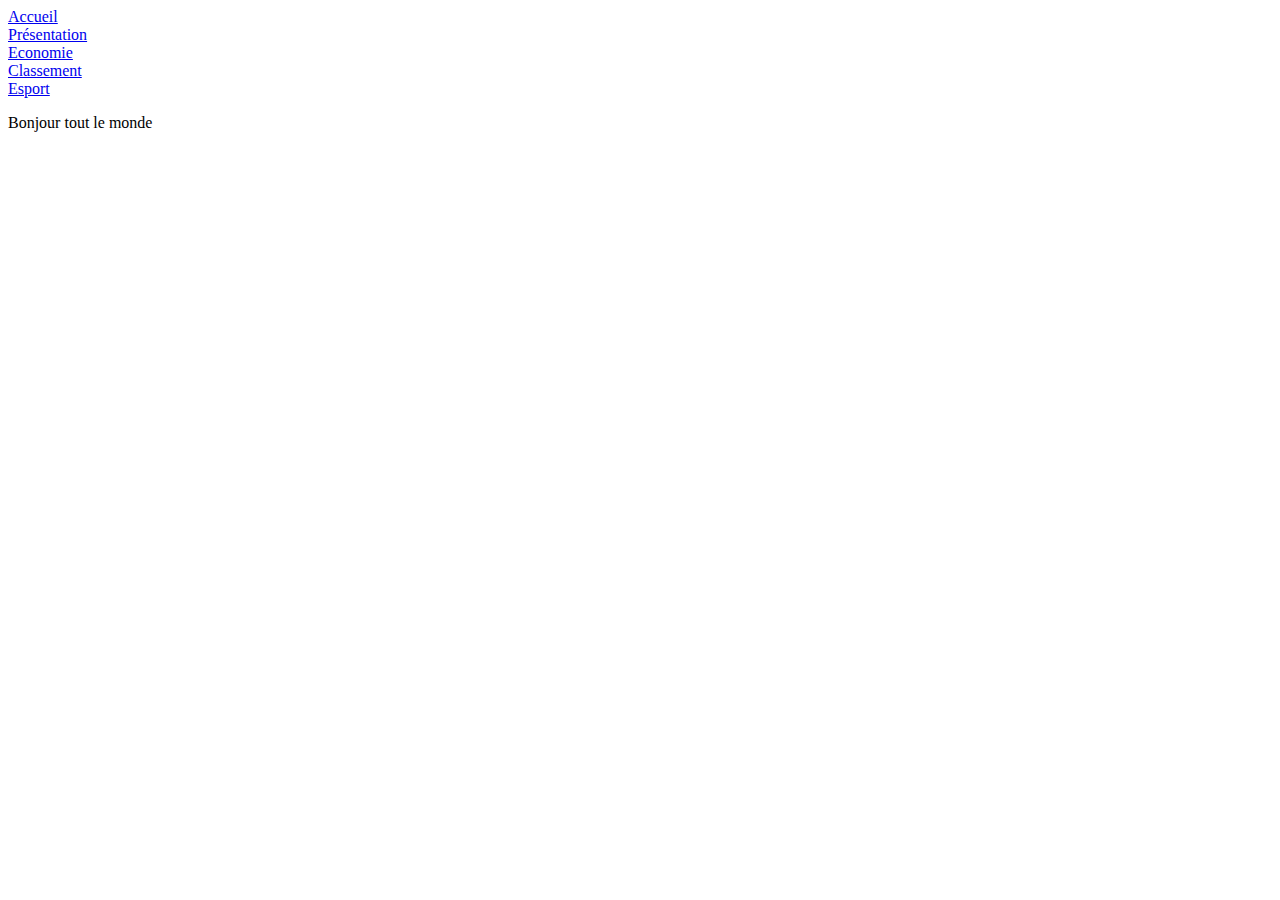
==== index.html @ ee37411b "Add files via upload" ====
<html lang="fr">
    <header>
        <title>Rocket League</title>
	    <meta charset="utf-8">
	    <link rel="stylesheet" href ="style.css">
    </header>

    <body>
        <div class="topnav">
            <div class="navbutton"><a class="active" href="index.html">Accueil</a></div>
            <div class="navbutton"><a href="#presentation.html">Présentation</a></div>
			<div class="navbutton"><a href="economie.html">Economie</a></div>
			<div class="navbutton"><a href="rank.html">Classement</a></div>
			<div class="navbutton"><a href="esport.html">Esport</a></div>
        </div>
        <main>
            <p>
                Bonjour tout le monde
            </p>
        </main>
    </body>
</html>
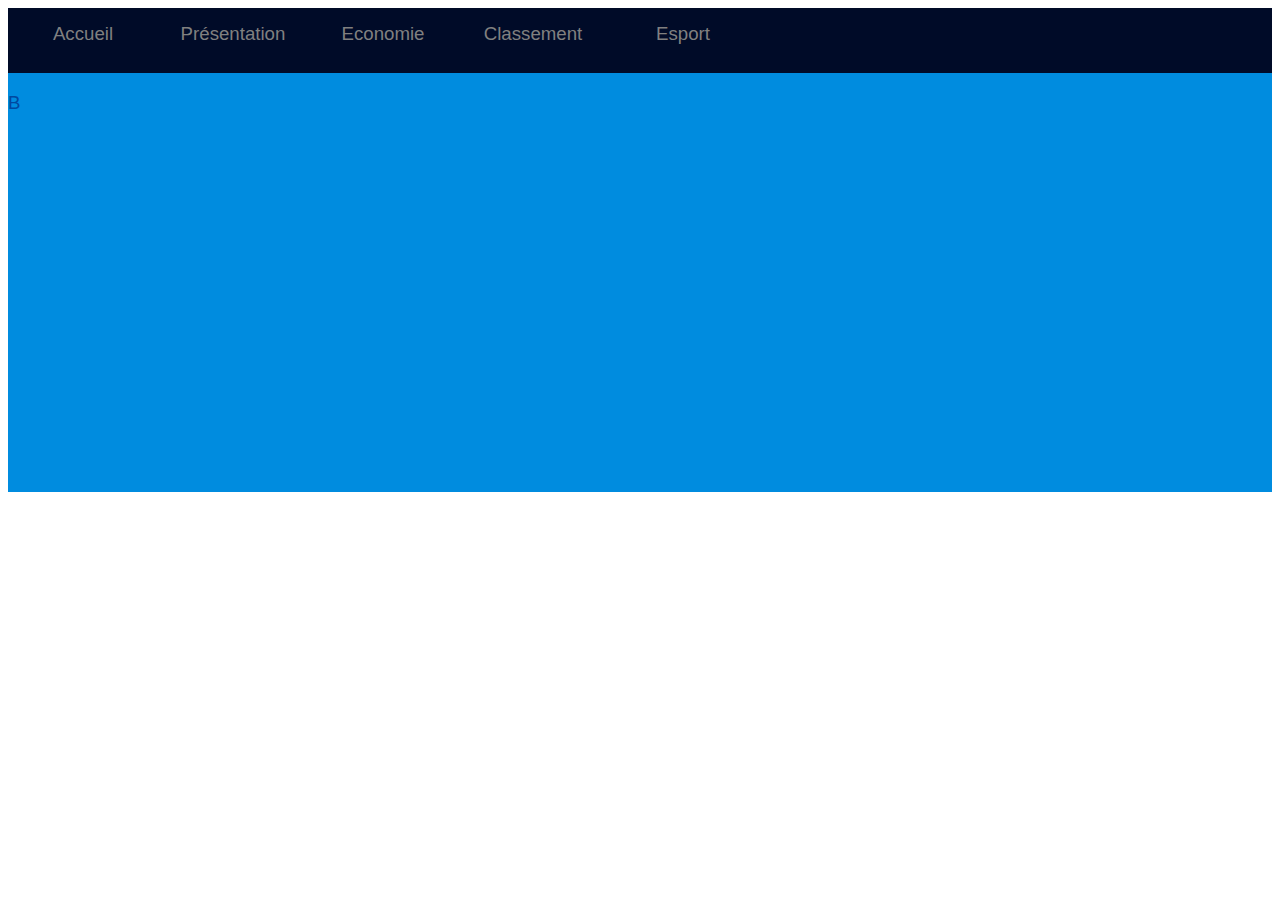
==== commit dad5f16c: "Add files via upload" ====
--- a/index.html
+++ b/index.html
@@ -6,16 +6,16 @@
     </header>
 
     <body>
-        <div class="topnav">
-            <div class="navbutton"><a class="active" href="index.html">Accueil</a></div>
-            <div class="navbutton"><a href="#presentation.html">Présentation</a></div>
-			<div class="navbutton"><a href="economie.html">Economie</a></div>
-			<div class="navbutton"><a href="rank.html">Classement</a></div>
-			<div class="navbutton"><a href="esport.html">Esport</a></div>
-        </div>
         <main>
+            <div class="topnav">
+                <a class="active" href="index.html">Accueil</a>
+                <a href="#presentation.html">Présentation</a>
+                <a href="economie.html">Economie</a>
+                <a href="rank.html">Classement</a>
+                <a href="esport.html">Esport</a>
+            </div>
             <p>
-                Bonjour tout le monde
+                B
             </p>
         </main>
     </body>
--- a/style.css
+++ b/style.css
@@ -0,0 +1,44 @@
+:root {
+	--bleu-RL:#00489F;
+	--bleu-clair:#008CDF;
+	--bleu-fonce:#000B28;
+}
+
+* {
+	font-family : "Arial" ;
+	font-size : 14pt ;
+}
+
+main {
+    color : var(--bleu-RL);
+    background-color: var(--bleu-clair);
+}
+
+.topnav {
+	background-color:var(--bleu-fonce);
+	position:sticky;
+	top:0px;
+	height:65px;
+}
+
+.topnav a:visited,a:link {
+	color:gray;
+	text-decoration:none;
+}
+
+.topnav a:hover {
+	color:white;
+	background-color:var(--bleu-RL)
+}
+
+.topnav a {
+	float: left;
+	height:50px;
+	width:150px;
+	text-align:center;
+	padding-top : 15px;
+}
+
+p {
+	height:400px;
+}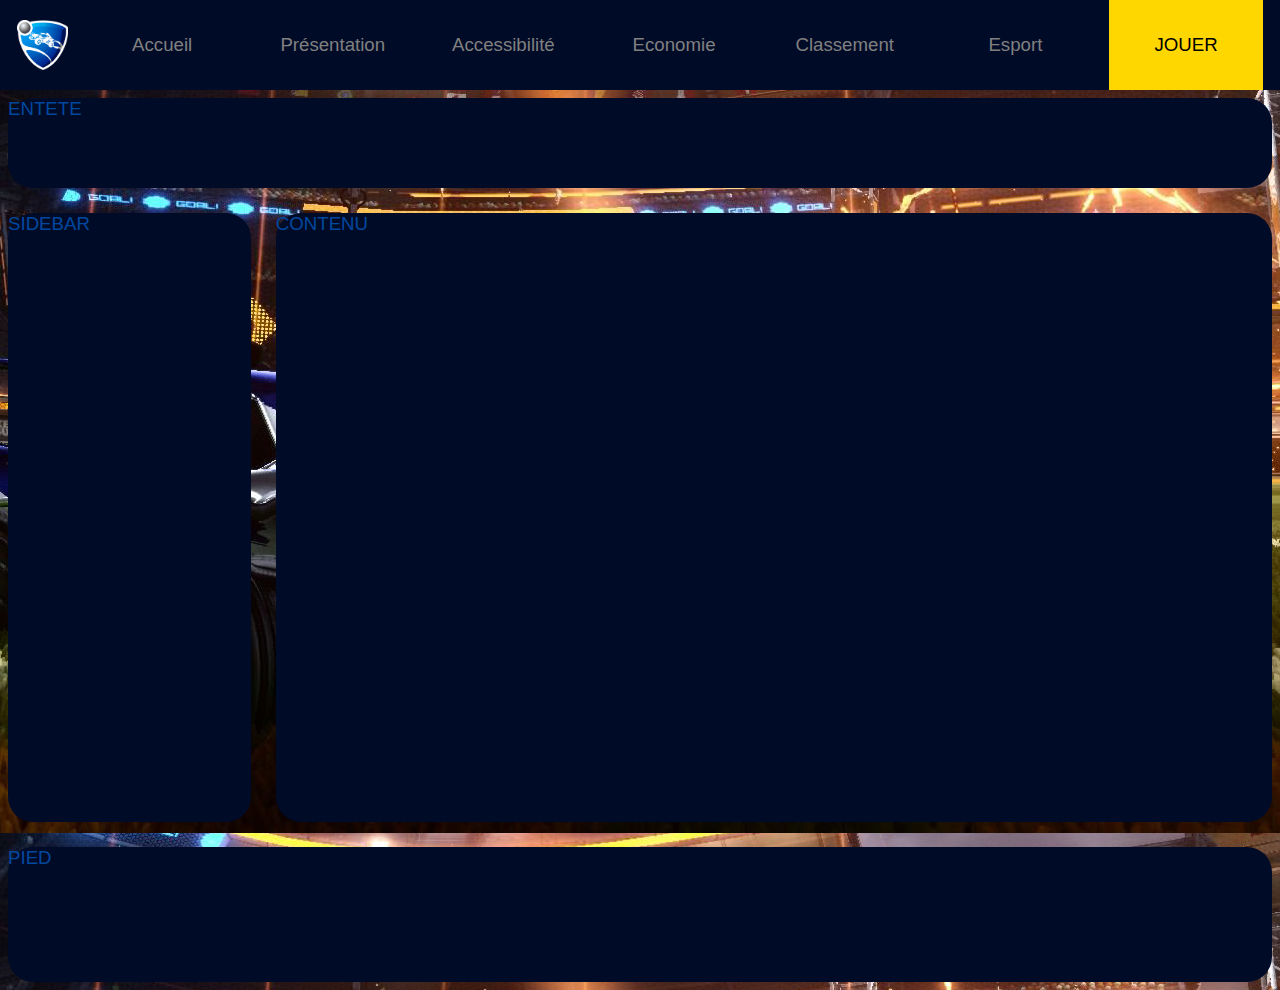
==== commit 63b698fe: "Mise à jour du index.html" ====
--- a/index.html
+++ b/index.html
@@ -6,17 +6,37 @@
     </header>
 
     <body>
+        <div class="topnav">
+            <img src="images/logo.png" alt="ERREUR">
+            <a class="active" href="index.html">Accueil</a>
+            <a href="#presentation.html">Présentation</a>
+            <a href="accessibilite.html">Accessibilité</a>
+            <a href="economie.html">Economie</a>
+            <a href="rank.html">Classement</a>
+            <a href="esport.html">Esport</a>
+            <a href="https://store.epicgames.com/fr/p/rocket-league" id="pageepic">JOUER</a>
+        </div>
         <main>
-            <div class="topnav">
-                <a class="active" href="index.html">Accueil</a>
-                <a href="#presentation.html">Présentation</a>
-                <a href="economie.html">Economie</a>
-                <a href="rank.html">Classement</a>
-                <a href="esport.html">Esport</a>
+            <div class="grid">
+                <div class="entete">
+                    ENTETE
+                </div>
+
+
+                <div class="contenu">
+                    CONTENU
+                </div>
+
+
+                <div class="sidebar">
+                    SIDEBAR
+                </div>
+
+
+                <div class="pied">
+                    PIED
+                </div>
             </div>
-            <p>
-                B
-            </p>
         </main>
     </body>
 </html>--- a/style.css
+++ b/style.css
@@ -9,16 +9,22 @@
 	font-size : 14pt ;
 }
 
-main {
+body {
     color : var(--bleu-RL);
-    background-color: var(--bleu-clair);
+	background-image:url("images/background.png");
 }
 
 .topnav {
 	background-color:var(--bleu-fonce);
-	position:sticky;
+	position:fixed;
+	margin:0%;
+	padding:0%;
+	display:flex;
+	justify-content: space-evenly;
 	top:0px;
-	height:65px;
+	left:0px;
+	height:10vh;
+	width:100%;
 }
 
 .topnav a:visited,a:link {
@@ -28,17 +34,80 @@
 
 .topnav a:hover {
 	color:white;
-	background-color:var(--bleu-RL)
+	background-color:var(--bleu-RL);
 }
 
 .topnav a {
 	float: left;
-	height:50px;
-	width:150px;
-	text-align:center;
-	padding-top : 15px;
+	height:10vh;
+	width:12%;
+	display:flex;
+	justify-content: center;
+	align-items: center;
 }
 
-p {
-	height:400px;
-}+.topnav #pageepic {
+	background-color: gold;
+	color:black;
+}
+
+.topnav #pageepic:hover {
+	color:white;
+	background-color:yellow;
+	height:10vh;
+}
+
+.topnav img {
+	float: left;
+	max-width:4%;
+	max-height:8vh;
+	width:auto;
+	height:auto;
+	margin-top:auto;
+	margin-bottom:auto;
+}
+
+main {
+	padding-top:10vh;
+	width:100%;
+}
+
+.grid {
+	height:100%;
+	width:100%;
+	display:grid;
+	grid-gap:25px;
+	grid-template-columns:1fr 3fr 1fr;
+	grid-template-rows: 10vh auto auto auto 15vh;
+	grid-template-areas:
+	"entete entete entete"
+	"sidebar contenu contenu"
+	"sidebar contenu contenu"
+	"sidebar contenu contenu"
+	"pied pied pied";
+}
+
+.grid div {
+	border-radius:25px;
+}
+
+.entete {
+	grid-area: entete;
+	background-color:var(--bleu-fonce);
+}
+
+.contenu {
+	grid-area: contenu;
+	background-color:var(--bleu-fonce);
+}
+
+.sidebar {
+	grid-area: sidebar;
+	background-color:var(--bleu-fonce);
+}
+
+.pied {
+	grid-area: pied;
+	background-color:var(--bleu-fonce);
+}
+
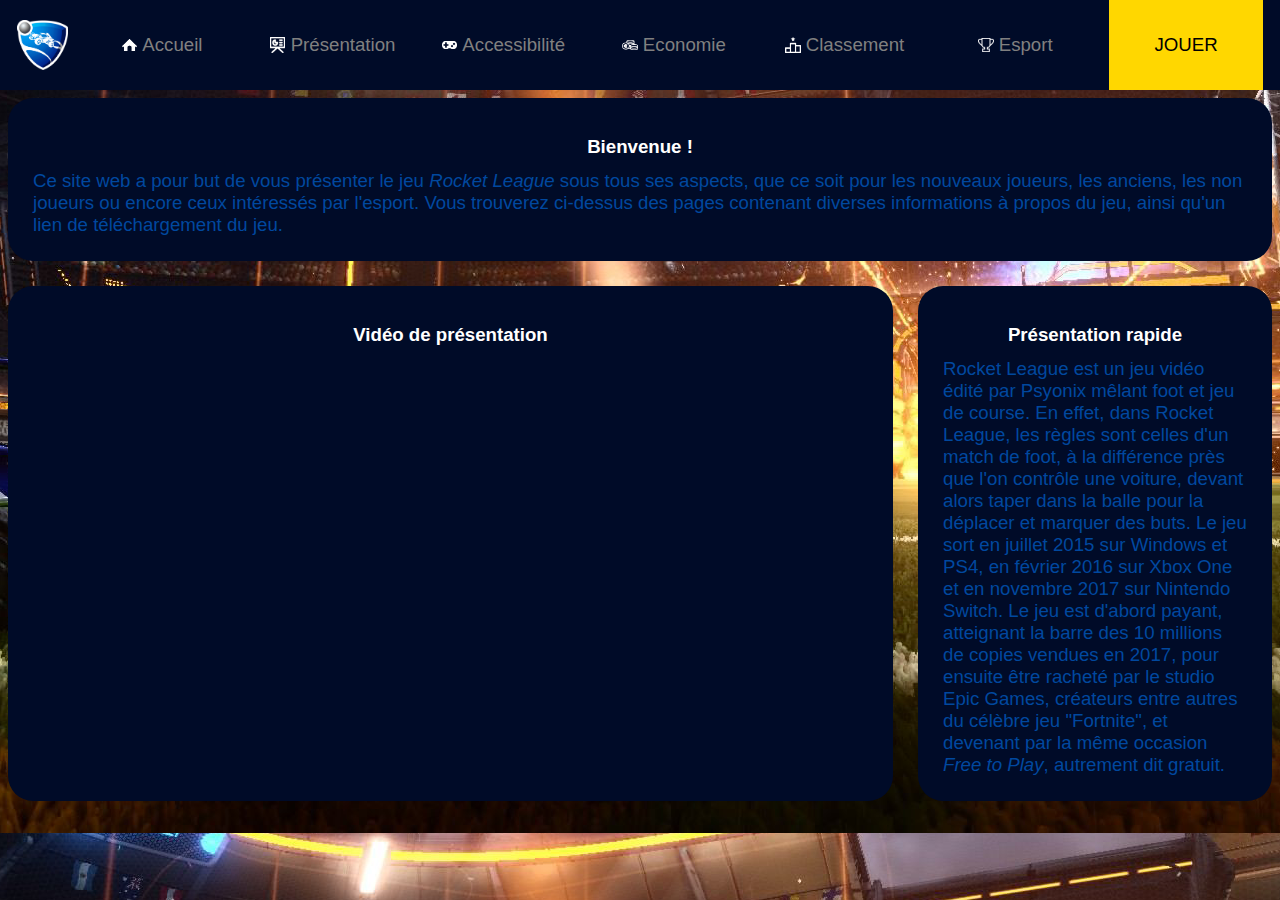
==== commit 7b6139f3: "Add files via upload" ====
--- a/index.html
+++ b/index.html
@@ -8,33 +8,37 @@
     <body>
         <div class="topnav">
             <img src="images/logo.png" alt="ERREUR">
-            <a class="active" href="index.html">Accueil</a>
-            <a href="#presentation.html">Présentation</a>
-            <a href="accessibilite.html">Accessibilité</a>
-            <a href="economie.html">Economie</a>
-            <a href="rank.html">Classement</a>
-            <a href="esport.html">Esport</a>
+            <a href="index.html"><img src="images/accueil.png"><div id="page">&nbspAccueil</div></a>
+            <a href="presentation.html"><img src="images/presentation.png"><div id="page">&nbspPrésentation</div></a>
+            <a href="accessibilite.html"><img src="images/accessibilite.png"><div id="page">&nbspAccessibilité</div></a>
+            <a href="economie.html"><img src="images/economie.png"><div id="page">&nbspEconomie</div></a>
+            <a href="rank.html"><img src="images/classement.png"><div id="page">&nbspClassement</div></a>
+            <a href="esport.html"><img src="images/esport.png"><div id="page">&nbspEsport</div></a>
             <a href="https://store.epicgames.com/fr/p/rocket-league" id="pageepic">JOUER</a>
         </div>
         <main>
-            <div class="grid">
+            <div id="grid" class="grid_index">
                 <div class="entete">
-                    ENTETE
+                    <h1>Bienvenue !</h1>
+                    Ce site web a pour but de vous présenter le jeu <em>Rocket League</em> sous tous ses aspects, que ce soit pour les nouveaux joueurs,
+                    les anciens, les non joueurs ou encore ceux intéressés par l'esport. Vous trouverez ci-dessus des pages contenant diverses informations
+                    à propos du jeu, ainsi qu'un lien de téléchargement du jeu.
                 </div>
 
 
                 <div class="contenu">
-                    CONTENU
+                    <h1>Présentation rapide</h1>
+                    Rocket League est un jeu vidéo édité par Psyonix mêlant foot et jeu de course. En effet, dans Rocket League, les règles
+                    sont celles d'un match de foot, à la différence près que l'on contrôle une voiture, devant alors taper dans la balle pour
+                    la déplacer et marquer des buts. Le jeu sort en juillet 2015 sur Windows et PS4, en février 2016 sur Xbox One et en
+                    novembre 2017 sur Nintendo Switch. Le jeu est d'abord payant, atteignant la barre des 10 millions de copies vendues
+                    en 2017, pour ensuite être racheté par le studio Epic Games, créateurs entre autres du célèbre jeu "Fortnite", et
+                    devenant par la même occasion <em>Free to Play</em>, autrement dit gratuit.
                 </div>
 
-
                 <div class="sidebar">
-                    SIDEBAR
-                </div>
-
-
-                <div class="pied">
-                    PIED
+                    <h1>Vidéo de présentation</h1>
+                    <iframe src="https://www.youtube.com/embed/WwS_U2psYTY" title="Rocket league : Présentation en 1min11" frameborder="0" allow="accelerometer; autoplay; clipboard-write; encrypted-media; gyroscope; picture-in-picture" allowfullscreen></iframe>
                 </div>
             </div>
         </main>
--- a/style.css
+++ b/style.css
@@ -12,7 +12,10 @@
 body {
     color : var(--bleu-RL);
 	background-image:url("images/background.png");
-}
+	background-attachment: fixed;
+}
+
+/* BARRE DE NAVIGATION */
 
 .topnav {
 	background-color:var(--bleu-fonce);
@@ -27,7 +30,7 @@
 	width:100%;
 }
 
-.topnav a:visited,a:link {
+.topnav a:visited,.topnav a:link {
 	color:gray;
 	text-decoration:none;
 }
@@ -45,6 +48,12 @@
 	justify-content: center;
 	align-items: center;
 }
+
+.topnav a > img {
+	max-width:10%;
+	height:auto;
+}
+
 
 .topnav #pageepic {
 	background-color: gold;
@@ -67,28 +76,286 @@
 	margin-bottom:auto;
 }
 
+@media (max-width: 1100px) { /* Si l'on n'a pas assez de place pour afficher les intitulés des pages, on affiche simplement le logo en plus grand */
+	.topnav a:visited div,.topnav a:link div {
+		display:none;
+	}
+
+	.topnav a:visited img,.topnav a:link img{
+		max-width:35%;
+		height:auto;
+	}
+
+	.topnav a div {
+		font-size:auto;
+	}
+}
+
 main {
 	padding-top:10vh;
 	width:100%;
 }
 
-.grid {
-	height:100%;
-	width:100%;
-	display:grid;
-	grid-gap:25px;
-	grid-template-columns:1fr 3fr 1fr;
-	grid-template-rows: 10vh auto auto auto 15vh;
-	grid-template-areas:
-	"entete entete entete"
-	"sidebar contenu contenu"
-	"sidebar contenu contenu"
-	"sidebar contenu contenu"
-	"pied pied pied";
-}
-
-.grid div {
+@media (min-width: 0px) { /* Style mobile et tablette */
+
+	/* INDEX */
+	.grid_index {
+		height:100%;
+		width:100%;
+		display:grid;
+		grid-gap:25px;
+		grid-template-columns:auto;
+		grid-template-rows: auto auto auto;
+		grid-template-areas:
+		"entete"
+		"sidebar"
+		"contenu";
+	}
+
+	/* RANK */
+	.grid_rank {
+		height:100%;
+		width:100%;
+		display:grid;
+		grid-gap:25px;
+		grid-template-columns:100%;
+		grid-template-rows: auto auto auto;
+		grid-template-areas:
+		"entete"
+		"sidebar"
+		"contenu";
+	}
+
+	/* PRESENTATION */
+	.grid_presentation {
+		height:100%;
+		width:100%;
+		display:grid;
+		grid-gap:25px;
+		grid-template-columns:auto;
+		grid-template-rows: auto auto auto;
+		grid-template-areas:
+		"entete"
+		"contenu";
+	}
+
+	.grid_presentation .contenu img {
+		display:block;
+		width:50%;
+		height:auto;
+		margin-left:auto;
+		margin-right:auto;
+	}
+
+	/* ECONOMIE */
+	.grid_economie {
+		height:100%;
+		width:100%;
+		display:grid;
+		grid-gap:25px;
+		grid-template-columns:auto;
+		grid-template-rows: auto auto;
+		grid-template-areas:
+		"entete"
+		"contenu";
+	}
+
+	.grid_economie .contenu img {
+		display:block;
+		width:50%;
+		height:auto;
+		margin-left:auto;
+		margin-right:auto;
+	}
+
+	/* ESPORT */
+	.grid_esport {
+		height:100%;
+		width:100%;
+		display:grid;
+		grid-gap:25px;
+		grid-template-columns:100%;
+		grid-template-rows: auto auto auto;
+		grid-template-areas:
+		"entete"
+		"sidebar"
+		"contenu";
+	}
+
+	/* ACCESSIBILITE */
+	.grid_accessibilite {
+		height:100%;
+		width:100%;
+		display:grid;
+		grid-gap:25px;
+		grid-template-columns:auto;
+		grid-template-rows: auto auto;
+		grid-template-areas:
+		"entete"
+		"contenu";
+	}
+
+	.grid_accessibilite .contenu img {
+		display:block;
+		width:50%;
+		height:auto;
+		margin-left:auto;
+		margin-right:auto;
+	}
+}
+
+@media (min-width: 1110px) { /* Pour écran d'ordinateur */
+	/* INDEX */
+	.grid_index {
+		height:100%;
+		width:100%;
+		display:grid;
+		grid-gap:25px;
+		grid-template-columns:5fr 2fr;
+		grid-template-rows: auto auto;
+		grid-template-areas:
+		"entete entete"
+		"sidebar contenu";
+	}
+
+	/* RANK */
+	.grid_rank {
+		height:100%;
+		width:100%;
+		display:grid;
+		grid-gap:25px;
+		grid-template-columns:2fr 5fr;
+		grid-template-rows: auto auto auto;
+		grid-template-areas:
+		"entete entete"
+		"sidebar contenu"
+		". contenu";
+	}
+
+	/* PRESENTATION */
+	.grid_presentation {
+		height:100%;
+		width:100%;
+		display:grid;
+		grid-gap:25px;
+		grid-template-columns:auto;
+		grid-template-rows: auto auto auto;
+		grid-template-areas:
+		"entete"
+		"contenu";
+	}
+
+	.grid_presentation .contenu img {
+		display:block;
+		width:50%;
+		height:auto;
+		margin-left:auto;
+		margin-right:auto;
+	}
+
+	/* ECONOMIE */
+	.grid_economie {
+		height:100%;
+		width:100%;
+		display:grid;
+		grid-gap:25px;
+		grid-template-columns:auto;
+		grid-template-rows: auto auto;
+		grid-template-areas:
+		"entete"
+		"contenu";
+	}
+
+	.grid_economie .contenu img {
+		display:block;
+		width:50%;
+		height:auto;
+		margin-left:auto;
+		margin-right:auto;
+	}
+
+	/* ESPORT */
+	.grid_esport {
+		height:100%;
+		width:100%;
+		display:grid;
+		grid-gap:25px;
+		grid-template-columns:auto auto;
+		grid-template-rows: auto auto;
+		grid-template-areas:
+		"entete entete"
+		"sidebar contenu";
+	}
+
+	/* ACCESSIBILITE */
+	.grid_accessibilite {
+		height:100%;
+		width:100%;
+		display:grid;
+		grid-gap:25px;
+		grid-template-columns:auto;
+		grid-template-rows: auto auto;
+		grid-template-areas:
+		"entete"
+		"contenu";
+	}
+
+	.grid_accessibilite .contenu img {
+		display:block;
+		width:50%;
+		height:auto;
+		margin-left:auto;
+		margin-right:auto;
+	}
+
+}
+
+/* Style appliqué à toutes les pages */
+#grid {
+	width:100%;
+	height:auto;
+}
+
+#grid div img {
+	max-width:80vw;
+	max-height:auto;
+}
+
+#grid div {
 	border-radius:25px;
+	padding:25px;
+}
+
+#grid div h1 {
+	color:white;
+	font-weight: bold;
+	text-align:center;
+}
+
+#grid div iframe {
+	display:block;
+	margin:auto;
+	min-width:500;
+	min-height:260;
+	width:auto;
+	height:auto;
+	/* width="964" height="542" */
+}
+
+#grid div h2 {
+	color:white;
+	text-decoration: underline;
+	text-align:left;
+	font-weight:lighter;
+}
+
+li a:hover, li a:visited:hover {
+	color:white;
+}
+
+li a:link, li a:visited {
+	color:gray;
+	text-decoration: none;
 }
 
 .entete {
@@ -106,8 +373,27 @@
 	background-color:var(--bleu-fonce);
 }
 
-.pied {
-	grid-area: pied;
-	background-color:var(--bleu-fonce);
-}
-
+table {
+	width:100%;
+}
+
+td {
+	color:white;
+	text-align:center;
+}
+
+
+/* FOOTER */
+.footer {
+	background-color:var(--bleu-fonce);
+	border-radius:25px;
+	margin-top:25px;
+	padding:0%;
+	display:flex;
+	justify-content: space-evenly;
+	top:0px;
+	left:0px;
+	height:10vh;
+	width:100%;
+}
+
